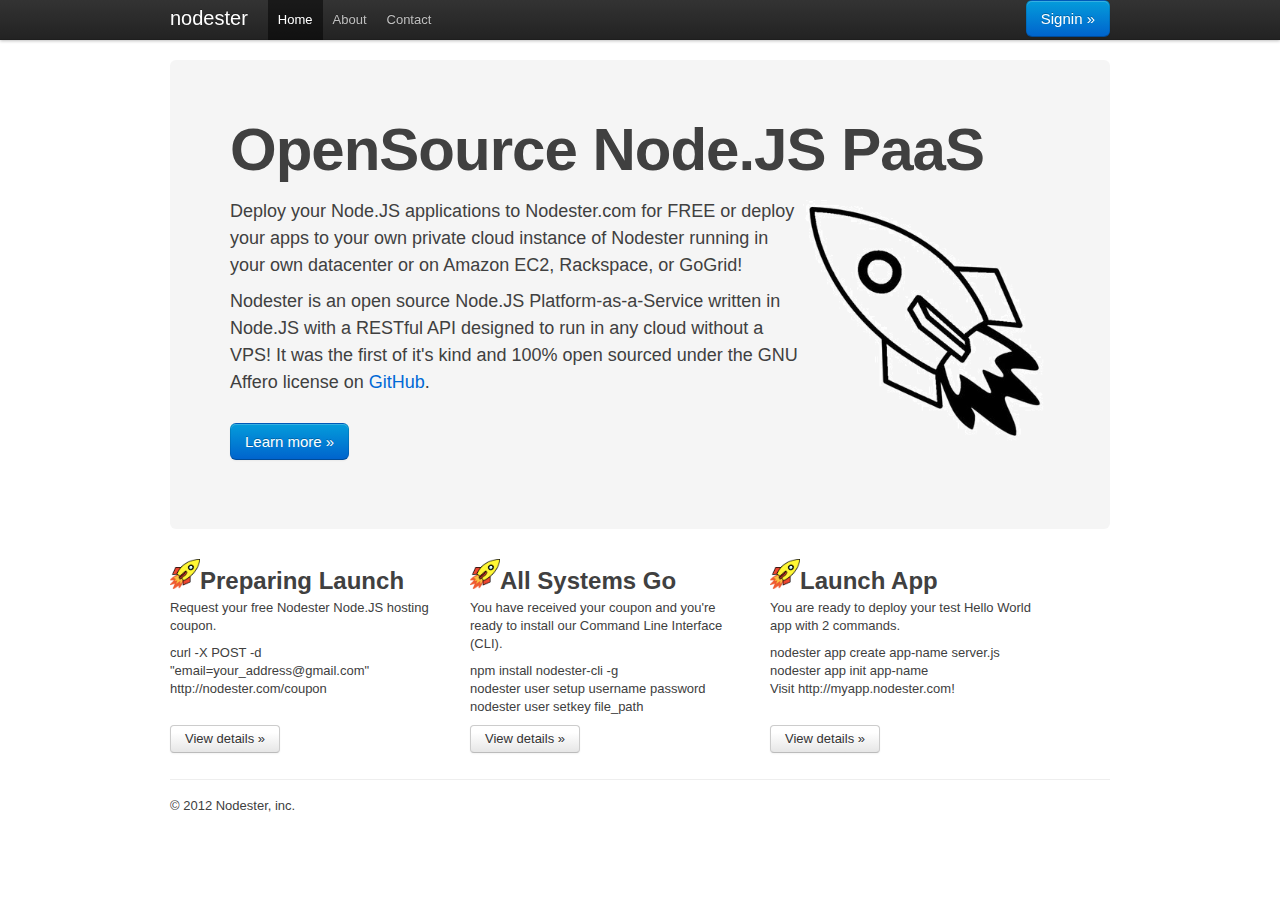
==== index.html @ 15d1cf6e "added express and site" ====
<!DOCTYPE html>
<html lang="en">
  <head>
    <meta charset="utf-8">
    <title>Nodester -> Open Source Node.JS PaaS</title>
    <meta name="description" content="Open Source Node.JS Platform as a Service">

    <!-- Le HTML5 shim, for IE6-8 support of HTML elements -->
    <!--[if lt IE 9]>
      <script src="http://html5shim.googlecode.com/svn/trunk/html5.js"></script>
    <![endif]-->

    <!-- Le styles -->
    <link href="bootstrap.css" rel="stylesheet">
    <style type="text/css">
      body {
        padding-top: 60px;
      }
    </style>

    <!-- Le fav and touch icons -->
    <link rel="shortcut icon" href="nodester_favicon.ico">
    <link rel="apple-touch-icon" href="images/apple-touch-icon.png">
    <link rel="apple-touch-icon" sizes="72x72" href="images/apple-touch-icon-72x72.png">
    <link rel="apple-touch-icon" sizes="114x114" href="images/apple-touch-icon-114x114.png">
  </head>

  <body>

    <div class="topbar">
      <div class="fill">
        <div class="container">
          <a class="brand" href="/">nodester</a>
          <ul class="nav">
            <li class="active"><a href="#">Home</a></li>
            <li><a href="#about">About</a></li>
            <li><a href="#contact">Contact</a></li>
          </ul>
			<p class="pull-right"><a class="btn primary large">Signin &raquo;</a></p>
        </div>
      </div>
    </div>

    <div class="container">

      <!-- Main hero unit for a primary marketing message or call to action -->
      <div class="hero-unit">
        <h1>OpenSource Node.JS PaaS</h1><br/>
<img src="nodesterbw_transparent.png" align="right" width="250">
<!-- <img src="rocket-md.png" align="right" width="250"> -->

        <p>Deploy your Node.JS applications to Nodester.com for FREE or deploy your apps to your own private cloud instance of Nodester running in your own datacenter or on Amazon EC2, Rackspace, or GoGrid!
			</p><p>
		Nodester is an open source Node.JS Platform-as-a-Service written in Node.JS with a RESTful API designed to run in any cloud without a VPS! It was the first of it's kind and 100% open sourced under the GNU Affero license on <a href="http://github.com/nodester">GitHub</a>.</p><br/>
        <p><a class="btn primary large">Learn more &raquo;</a></p>
      </div>

      <!-- Example row of columns -->
      <div class="row">
        <div class="span5">
          <h2><img src="rocket-md-right.png" width="30">Preparing Launch</h2>
          <p>Request your free Nodester Node.JS hosting coupon.
			</p><p>
		curl -X POST -d "email=your_address@gmail.com" http://nodester.com/coupon</p><br/>
          <p><a class="btn" href="#">View details &raquo;</a></p>
        </div>
        <div class="span5">
          <h2><img src="rocket-md-right.png" width="30">All Systems Go</h2>
           <p>You have received your coupon and you're ready to install our Command Line Interface (CLI).
			</p><p>
		npm install nodester-cli -g <br/>
		nodester user setup username password <br/>
		nodester user setkey file_path </p>
          <p><a class="btn" href="#">View details &raquo;</a></p>
       </div>
        <div class="span5">
          <h2><img src="rocket-md-right.png" width="30">Launch App</h2>
          <p>You are ready to deploy your test Hello World app with 2 commands.
			</p><p>
		nodester app create app-name server.js<br/>
		nodester app init app-name <br/>
		Visit http://myapp.nodester.com!</p><br/>
          <p><a class="btn" href="#">View details &raquo;</a></p>
        </div>
      </div>

      <footer>
        <p>&copy; 2012 Nodester, inc. </p>
      </footer>

    </div> <!-- /container -->

  </body>
</html>
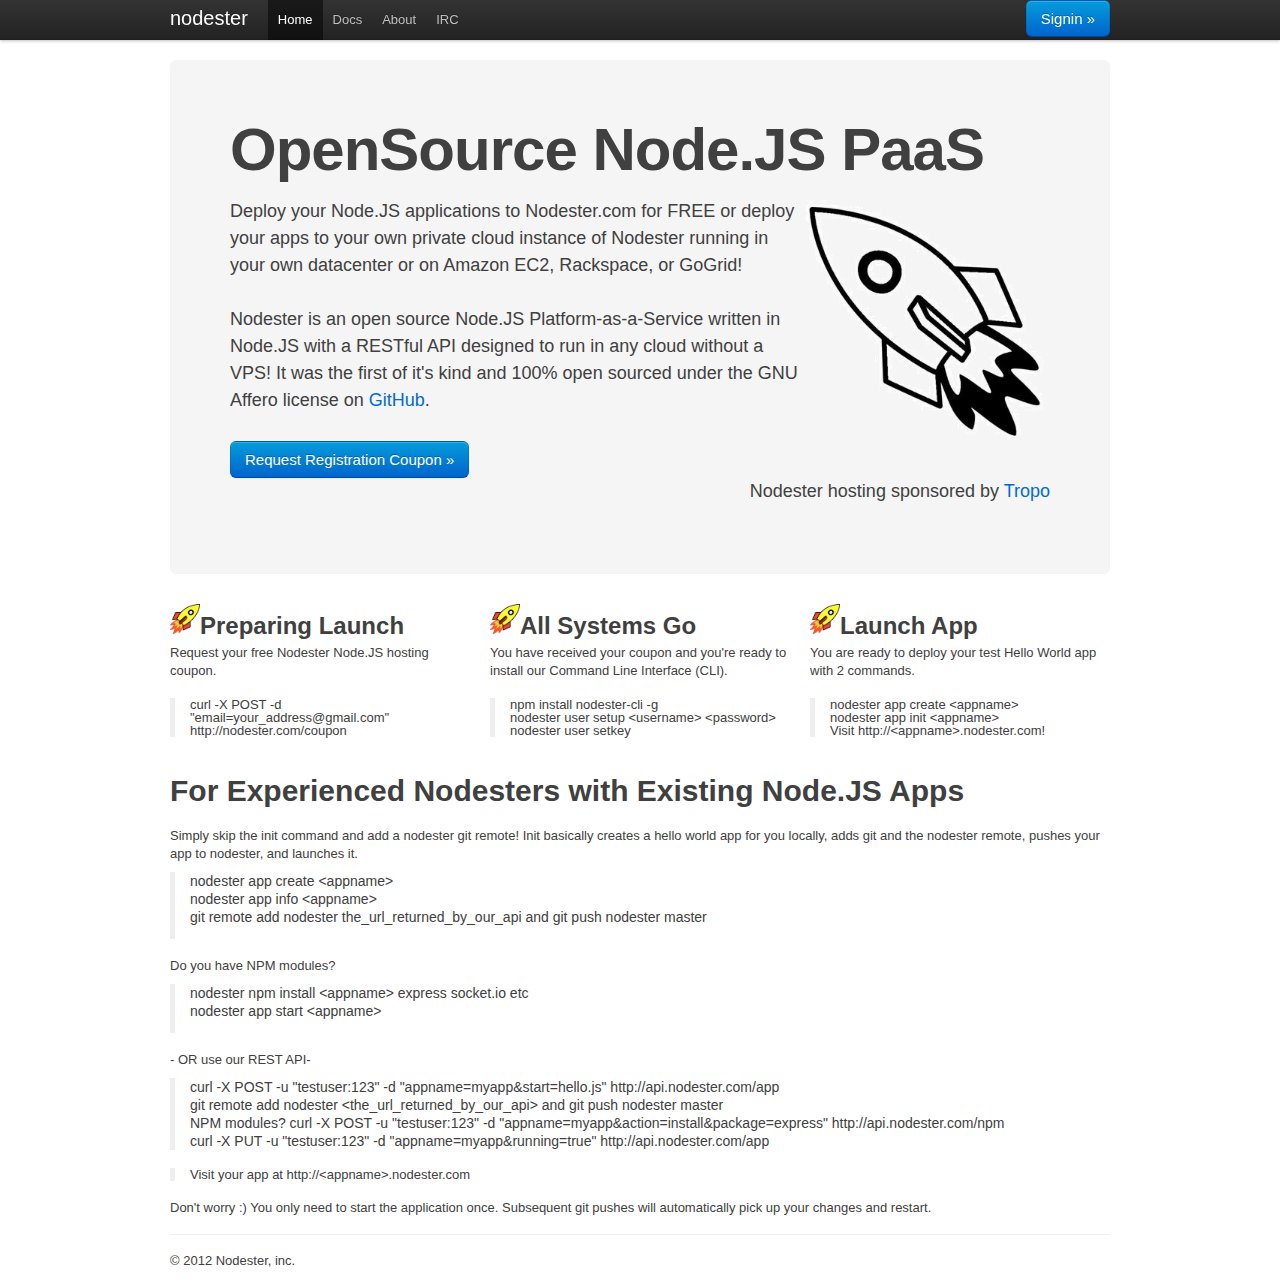
==== commit 10cf2858: "added coupon request to home" ====
--- a/index.html
+++ b/index.html
@@ -24,6 +24,8 @@
     <link rel="apple-touch-icon" href="images/apple-touch-icon.png">
     <link rel="apple-touch-icon" sizes="72x72" href="images/apple-touch-icon-72x72.png">
     <link rel="apple-touch-icon" sizes="114x114" href="images/apple-touch-icon-114x114.png">
+	<script src="http://code.jquery.com/jquery-1.7.1.min.js"></script>
+
   </head>
 
   <body>
@@ -33,11 +35,13 @@
         <div class="container">
           <a class="brand" href="/">nodester</a>
           <ul class="nav">
-            <li class="active"><a href="#">Home</a></li>
-            <li><a href="#about">About</a></li>
-            <li><a href="#contact">Contact</a></li>
+            <li class="active"><a href="/">Home</a></li>
+            <li><a href="/api.html">Docs</a></li>
+            <li><a href="/about.html">About</a></li>
+            <li><a href="http://irc.nodester.com">IRC</a></li>
+
           </ul>
-			<p class="pull-right"><a class="btn primary large">Signin &raquo;</a></p>
+			<p class="pull-right"><a class="btn primary large" href="developer.html">Signin &raquo;</a></p>
         </div>
       </div>
     </div>
@@ -51,39 +55,117 @@
 <!-- <img src="rocket-md.png" align="right" width="250"> -->
 
         <p>Deploy your Node.JS applications to Nodester.com for FREE or deploy your apps to your own private cloud instance of Nodester running in your own datacenter or on Amazon EC2, Rackspace, or GoGrid!
-			</p><p>
+			</p><br/><p>
 		Nodester is an open source Node.JS Platform-as-a-Service written in Node.JS with a RESTful API designed to run in any cloud without a VPS! It was the first of it's kind and 100% open sourced under the GNU Affero license on <a href="http://github.com/nodester">GitHub</a>.</p><br/>
-        <p><a class="btn primary large">Learn more &raquo;</a></p>
+        <!-- <p><a class="btn primary large" href="developer.html">Learn more &raquo;</a></p> -->
+
+		<div id="reqbutton" class="btn primary large">Request Registration Coupon &raquo;</div>
+		<div id="reqform" style="display: none"><br/>
+			<form action="/coupon" method="post">
+				<p><label for="email">Email Adderss:</label>
+				<input type="text" name="email" id="email" value="" /><input type="submit" name="send" class="formbutton" value="Send" />
+			</form>
+		</div>
+
+		<script>
+		$('#reqbutton').click(function() {
+		  $('#reqform').toggle('slow', function() {
+		    // Animation complete.
+		  });
+		});
+		</script>
+
+
+		<p align="right">Nodester hosting sponsored by <a href="http://tropo.com">Tropo</a></p>
       </div>
 
       <!-- Example row of columns -->
       <div class="row">
-        <div class="span5">
+        <div class="span-one-third">
           <h2><img src="rocket-md-right.png" width="30">Preparing Launch</h2>
-          <p>Request your free Nodester Node.JS hosting coupon.
-			</p><p>
-		curl -X POST -d "email=your_address@gmail.com" http://nodester.com/coupon</p><br/>
-          <p><a class="btn" href="#">View details &raquo;</a></p>
+          <p>Request your free Nodester Node.JS hosting coupon.</p>
+          <!-- <p><a class="btn" href="#">View details &raquo;</a></p> -->
         </div>
-        <div class="span5">
+        <div class="span-one-third">
           <h2><img src="rocket-md-right.png" width="30">All Systems Go</h2>
-           <p>You have received your coupon and you're ready to install our Command Line Interface (CLI).
-			</p><p>
-		npm install nodester-cli -g <br/>
-		nodester user setup username password <br/>
-		nodester user setkey file_path </p>
-          <p><a class="btn" href="#">View details &raquo;</a></p>
+           <p>You have received your coupon and you're ready to install our Command Line Interface (CLI).</p>
+          <!-- <p><a class="btn" href="#">View details &raquo;</a></p> -->
        </div>
-        <div class="span5">
+        <div class="span-one-third">
           <h2><img src="rocket-md-right.png" width="30">Launch App</h2>
-          <p>You are ready to deploy your test Hello World app with 2 commands.
-			</p><p>
-		nodester app create app-name server.js<br/>
-		nodester app init app-name <br/>
-		Visit http://myapp.nodester.com!</p><br/>
-          <p><a class="btn" href="#">View details &raquo;</a></p>
+          <p>You are ready to deploy your test Hello World app with 2 commands.</p>
+          <!-- <p><a class="btn" href="#">View details &raquo;</a></p> -->
         </div>
       </div>
+
+      <div class="row">
+        <div class="span-one-third">
+		<p>
+			<blockquote>
+			curl -X POST -d "email=your_address@gmail.com" http://nodester.com/coupon
+			</blockquote>		
+		</p>
+      </div>
+        <div class="span-one-third">
+		<p>
+			<blockquote>
+				npm install nodester-cli -g <br/>
+				nodester user setup &lt;username&gt; &lt;password&gt; <br/>
+				nodester user setkey 
+			</blockquote>		
+		</p>
+      </div>
+        <div class="span-one-third">
+		<p>
+			<blockquote>
+			nodester app create &lt;appname&gt;<br/>
+			nodester app init &lt;appname&gt; <br/>
+			Visit http://&lt;appname&gt;.nodester.com!
+			</blockquote>		
+		</p>
+      </div>
+    </div>
+	
+
+	<div class="span16"><br/>
+          <h1>For Experienced Nodesters with Existing Node.JS Apps</h1>
+          <p>Simply skip the init command and add a nodester git remote! Init basically creates a hello world app for you locally, adds git and the nodester remote, pushes your app to nodester, and launches it.</p>
+		<blockquote>
+			<p>
+				nodester app create &lt;appname&gt;<br/>
+				nodester app info &lt;appname&gt;<br/>
+
+				git remote add nodester the_url_returned_by_our_api and git push nodester master
+			</p><br/>
+		</blockquote>  
+		<p>
+			Do you have NPM modules?
+		</p> 
+		<blockquote>
+			<p>
+			nodester npm install &lt;appname&gt; express socket.io etc<br/>
+			nodester app start &lt;appname&gt;
+			</p><br/>
+		</blockquote>  
+		
+		<p>- OR use our REST API-</p>
+
+		<blockquote>
+<p>		
+		curl -X POST -u "testuser:123" -d "appname=myapp&start=hello.js" http://api.nodester.com/app<br/>
+
+		git remote add nodester &lt;the_url_returned_by_our_api&gt; and git push nodester master<br/>
+
+		NPM modules? curl -X POST -u "testuser:123" -d "appname=myapp&action=install&package=express" http://api.nodester.com/npm<br/>
+
+		curl -X PUT -u "testuser:123" -d "appname=myapp&running=true" http://api.nodester.com/app<br/>
+</p>
+		</blockquote>
+		      
+		<blockquote>Visit your app at http://&lt;appname&gt;.nodester.com</blockquote>
+		<p>Don't worry :) You only need to start the application once. Subsequent git pushes will automatically pick up your changes and restart.</p>
+	
+	</div>
 
       <footer>
         <p>&copy; 2012 Nodester, inc. </p>
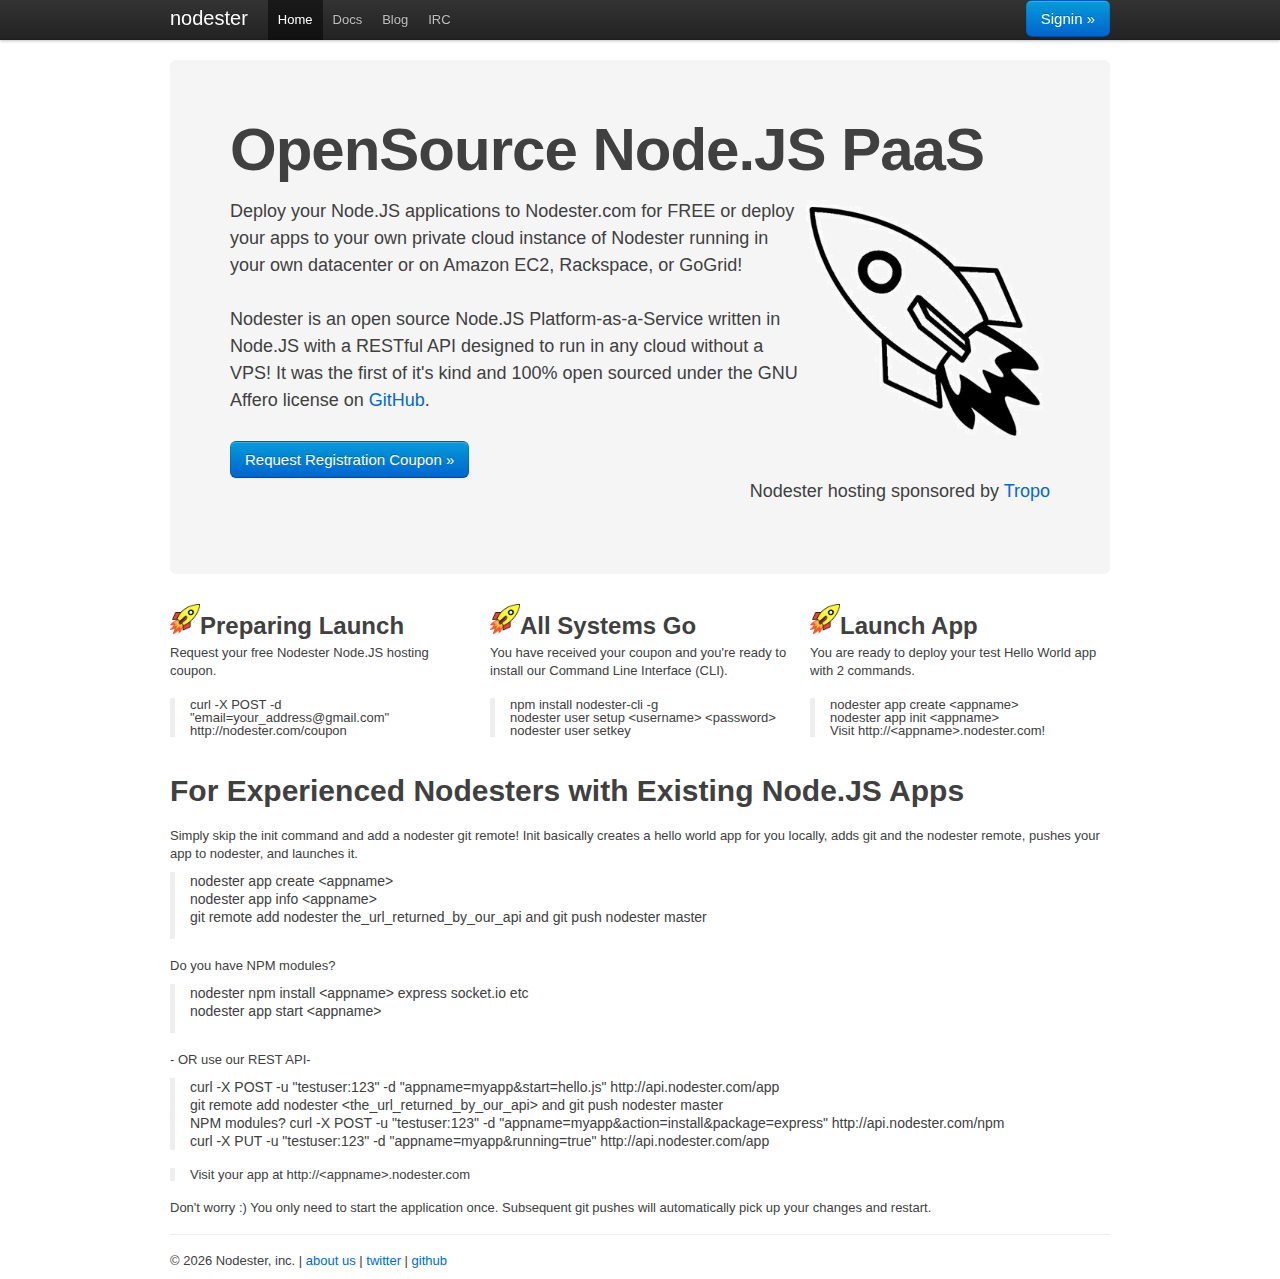
==== commit 99e67519: "added about page" ====
--- a/index.html
+++ b/index.html
@@ -37,7 +37,7 @@
           <ul class="nav">
             <li class="active"><a href="/">Home</a></li>
             <li><a href="/api.html">Docs</a></li>
-            <li><a href="/about.html">About</a></li>
+            <li><a href="http://nodester.tumblr.com">Blog</a></li>
             <li><a href="http://irc.nodester.com">IRC</a></li>
 
           </ul>
@@ -168,7 +168,12 @@
 	</div>
 
       <footer>
-        <p>&copy; 2012 Nodester, inc. </p>
+        <p>&copy; 
+			<script type="text/javascript">
+			var theDate=new Date()
+			document.write(theDate.getFullYear())
+			</script>
+			 Nodester, inc. | <a href="/about.html">about us</a> | <a href="http://twitter.com/nodester">twitter</a> | <a href="http://github.com/nodester">github</a></p>
       </footer>
 
     </div> <!-- /container -->
